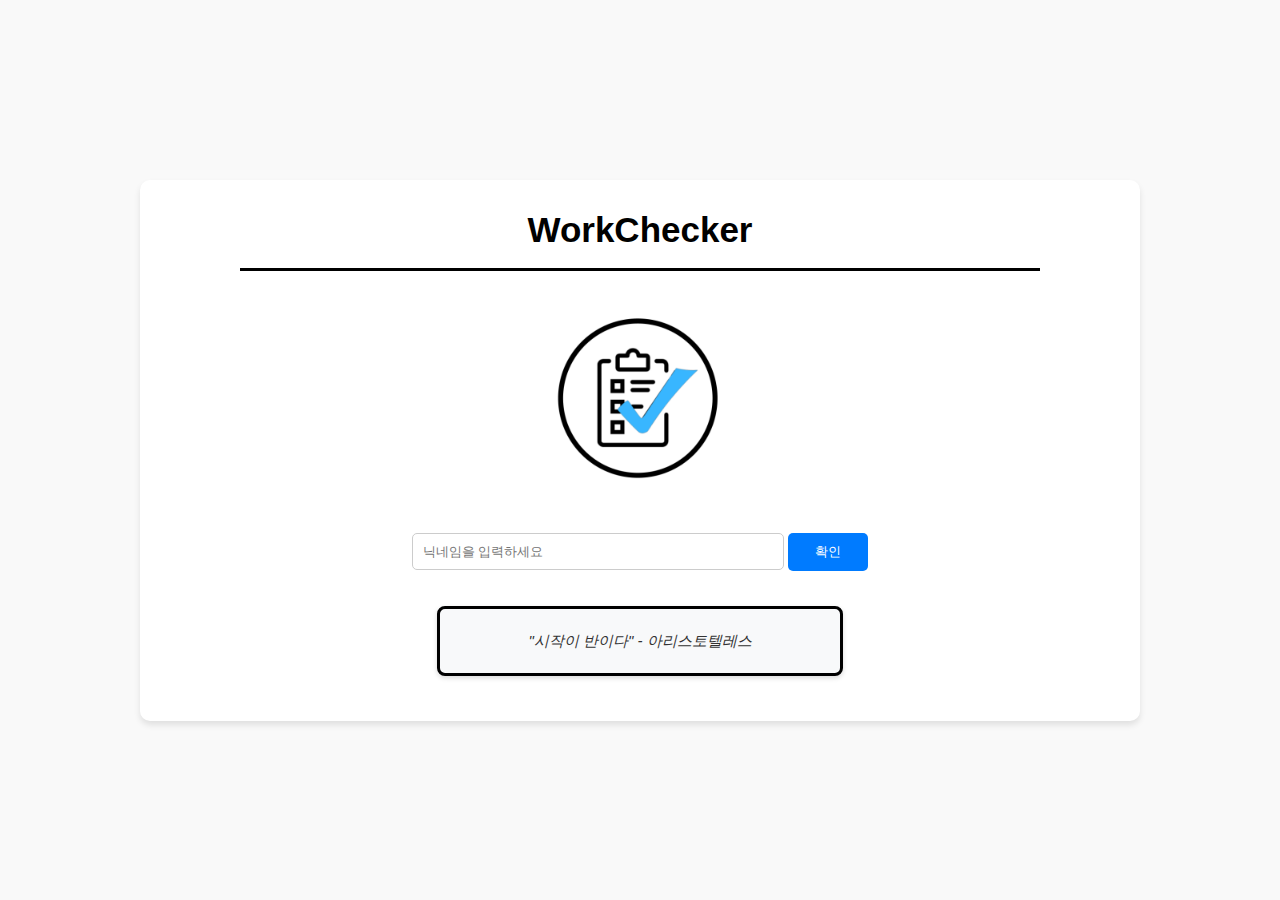
==== index.html @ 5adfe86a "Add files via upload" ====
<!DOCTYPE html>
<html lang="ko">
<head>
  <meta charset="UTF-8">
  <meta name="viewport" content="width=device-width, initial-scale=1.0">
  <title>WorkChecker - 로그인</title>
  <link rel="stylesheet" href="style.css">
</head>
<body>
  <div class="container">
    <div class="head1">
      <h1>WorkChecker</h1>
    </div>
    <hr>
    <div class="image-container">
      <img src="media/제목 없는 디자인 (2).png" alt="메인 이미지" class="main-image">
    </div>
    <div class="nickname">
      <input type="text" class="nickname1" placeholder="닉네임을 입력하세요">
      <button class="button1">확인</button>
    </div>
    <footer></footer>
  </div>
  <script src="index.js"></script>
  <script src="quotes.js"></script>
</body>
</html>
---- style.css ----
body {
    font-family: Arial, sans-serif;
    margin: 0;
    padding: 0;
    display: flex;
    justify-content: center;
    align-items: center;
    min-height: 100vh;
    background-color: #f9f9f9;
}
  
.container {
  width: 1000px;
  min-height: 500px;
  height: auto;
  text-align: center;
  background: #fff;
  border-radius: 10px;
  box-shadow: 0 4px 6px rgba(0, 0, 0, 0.1);
  padding: 20px 0;
  margin: 20px 0;
}
  
h1 {
  font-size: 35px;
  margin-bottom: 20px;
  width: 100%;
  text-align: center;
  margin: 0;
}

  hr {
    height: 3px;
    width: 80%;
    border: none;
    background-color: black;
  }

  input, button {
    padding: 10px;
    margin: 10px 0;
    border: 1px solid #ccc;
    border-radius: 5px;
  }
  
  button {
    background-color: #007BFF;
    color: #fff;
    border: none;
  }
  
  label {
    font-size: large;
    white-space: nowrap;
    display: inline-block;
    margin: 5px 0;
  }

  footer {
    margin: 20px auto;
    font-size: 24px;
    width: auto;
    min-width: 350px;
    padding: 10px 20px;
    color: black;
    border: 3px solid black;
    white-space: nowrap;
    display: inline-block;
  }

  .head1 {
    position: relative;
    display: flex;
    align-items: center;
    padding: 10px 20px;
  }

  /* index.HTML의 CSS*/
  .nickname1 {
    width: 350px;
  }
  
  .button1 {
    width: 80px;
  }
  
  .h1 {
    font-family: 'Times New Roman', Times, serif;
    font-size: 60px;
  }

  /* task.HTML의 CSS */
  .importance-container {
    display: flex;
    align-items: center;
    justify-content: center;
    gap: 20px;
    margin: 20px 0;
    white-space: nowrap;
  }

  .star {
    display: flex;
    gap: 10px;
    align-items: center;
  }

  .star-btn {
    background: none !important;  /* 기존 버튼 스타일 제거 */
    border: none !important;      /* 기존 버튼 테두리 제거 */
    padding: 0 5px !important;    /* 패딩 조정 */
    font-size: 24px !important;   /* 별 크기 조정 */
    color: black !important;      /* 별 색상 */
    cursor: pointer;
    position: static !important;  /* position: absolute 제거 */
  }

  .star-btn:hover {
    transform: scale(1.1);        /* 호버 시 약간 확대 */
    transition: transform 0.2s;
  }

  /* schedule.HTML의 CSS */
  .calendar-container {
    width: 90%;
    margin: 20px auto;
    padding: 0 20px;
  }

  table {
    width: 90%;
    margin: 20px auto;
    border-collapse: collapse;
    table-layout: fixed;  /* 고정 너비 테이블 */
  }

  /* 각 열의 너비 설정 */
  #taskList td:nth-child(1) { width: 10%; }  /* 순위 */
  #taskList td:nth-child(2) { width: 20%; }  /* 중요도 */
  #taskList td:nth-child(3) { width: 40%; }  /* 할 일 */
  #taskList td:nth-child(4) { width: 30%; }  /* 기한 */

  /* 테이블 셀 공통 스타일 */
  #taskList td {
    padding: 5px;
    text-align: center;
    vertical-align: left;
    border: 1px solid #ddd;
    white-space: nowrap;         /* 줄바꿈 방지 */
    overflow: hidden;            /* 넘치는 내용 숨김 */
    text-overflow: ellipsis;     /* 말줄임표 표시 */
    position: relative;          /* 툴팁 위치 기준 */
    height: 70%;
  }

  /* 기한 열 호버 효과 */
  #taskList td:nth-child(4):hover::after {
    content: attr(title);
    position: absolute;
    background-color: rgba(0, 0, 0, 0.8);
    color: white;
    padding: 8px 12px;
    border-radius: 4px;
    font-size: 0.9em;
    white-space: nowrap;
    z-index: 1000;
    left: 50%;
    transform: translateX(-50%);
    top: -40px;
    box-shadow: 0 2px 4px rgba(0, 0, 0, 0.2);
  }

  /* 테이블 헤더 스타일 */
  thead th {
    background-color: skyblue;
    color: black;
    padding: 12px;
    font-weight: bold;
    border: 1px solid #ddd;
  }

  /* 짝 경색 */
  #taskList tr:nth-child(even) {
    background-color: #f9f9f9;
  }

  /* 행 호버 효과 */
  #taskList tr:hover {
    background-color: #f5f5f5;
  }

  /* 툴팁 화살표 */
  #taskList td:nth-child(4):hover::before {
    content: '';
    position: absolute;
    left: 50%;
    top: -10px;
    transform: translateX(-50%);
    border-width: 5px;
    border-style: solid;
    border-color: transparent transparent rgba(0, 0, 0, 0.8) transparent;
  }

  /* 뒤로가기 버튼 스타일 */
  #backBtn {
    position: absolute;
    left: 15px;
  }

  /* calendar.html 스타일 */
  .calendar-header {
    display: flex;
    justify-content: center;
    align-items: center;
    gap: 20px;
    margin: 20px 0 30px 0;
  }

  .calendar-header button {
    position: static;
    padding: 5px 15px;
    font-size: 1.2em;
    background-color: #007BFF;
    color: white;
    border: none;
    border-radius: 5px;
    cursor: pointer;
  }

  .calendar-header h2 {
    font-size: 1.5em;
    margin: 0;
    min-width: 200px;
    text-align: center;
  }

  .calendar {
    width: 80%;
    margin: 10px auto;
    border: 1px solid #ddd;
    table-layout: fixed;
  }

  .calendar table {
    width: 100%;
    border-collapse: collapse;
  }

  .calendar th {
    padding: 10px;
    background-color: skyblue;
    border: 1px solid #ddd;
    font-weight: bold;
  }

  .calendar td {
    width: 14.28%;
    height: 70px;
    padding: 5px;
    border: 1px solid #ddd;
    vertical-align: top;
    position: relative;
    overflow: visible;
  }

  .calendar tr {
    height: 70px;
  }

  .calendar thead tr {
    height: 40px !important;
  }
  .date {
    font-size: 14px;
    margin-bottom: 5px;
  }

  .date-container {
    min-height: 24px;
    min-width: 90px;
    display: flex;
    align-items: center;
    gap: 5px;
    justify-content: flex-start;  /* 왼쪽 정렬 */
    padding-left: 5px;           /* 왼쪽 여백 추가 */
    overflow: auto;
  }
  
  .task-dot {
    width: 5px;
    height: 5px;
    background-color: #ff0000;
    border-radius: 50%;
    margin: 2px auto;
  }

  .calendar-cell {
    height: 60px;
  }

  .calendar-nav {
    display: flex;
    justify-content: center;
    align-items: center;
    gap: 20px;
    margin: 20px 0;
  }

  .calendar-nav button {
    padding: 5px 15px;
    background-color: #007BFF;
    color: white;
    border: none;
    border-radius: 4px;
    cursor: pointer;
  }

  .calendar-nav button:hover {
    background-color: #0056b3;
  }

  #currentMonth {
    font-size: 18px;
    font-weight: bold;
  }

  #calendar {
    width: 100%;
    border-collapse: collapse;
  }

  #calendar th {
    padding: 10px;
    background-color: #f8f9fa;
    border: 1px solid #dee2e6;
  }

  #calendarBody {
    min-height: 600px; /* 70px * 6 = 420px */
  }

  #calendarBody td {
    position: relative;
    vertical-align: top;
    padding: 5px;
    border: 1px solid #dee2e6;
    text-align: left;
  }

  .calendar-cell:hover .event-tooltip {
    display: block;
  }

  .other-month {
    color: #ccc !important;
  }

  footer {
    font-size: 14px;
    margin: 10px 0;
    color: #666;
  }

  .calendar-nav {
    display: flex;
    justify-content: center;
    align-items: center;
    gap: 15px;
    margin: 5px 0;
  }

  .calendar-nav button {
    padding: 5px 10px;
    font-size: 14px;
  }

  .current-date {
    font-size: 16px;
    margin: 0 10px;
  }


  .dot-container {
    position: relative;
    display: inline-block;
    vertical-align: middle;;
    margin-left: 5px;
    height: 20px;
  }

  .event-dot {
    width: 8px;
    height: 8px;
    background-color: #0056b3;
    border-radius: 50%;
    display: inline-block;
    cursor: pointer;
  }

  .event-tooltip {
    display: none;
    position: absolute;
    background-color: rgba(0, 0, 0, 0.8);
    color: white;
    padding: 8px 12px;
    border-radius: 4px;
    font-size: 12px;
    z-index: 1000;
    bottom: 20px;
    left: 50%;
    transform: translateX(-50%);
    white-space: nowrap;
    min-width: 120px;
  }

  .event-tooltip::after {
    content: '';
    position: absolute;
    top: 100%;
    left: 50%;
    transform: translateX(-50%);
    border-width: 5px;
    border-style: solid;
    border-color: rgba(0, 0, 0, 0.8) transparent transparent transparent;
  }

  .event-dot:hover + .event-tooltip {
    display: block;
  }

  td:last-child .event-tooltip {
    right: auto;
    left: 5px;
  }

  td:first-child .event-tooltip {
    left: auto;
    right: 5px;
  }

  .calendar th:first-child,
  .calendar td:first-child:not(.other-month) {
    color: red;
  }

  .calendar th:last-child,
  .calendar td:last-child:not(.other-month) {
    color: blue;
  }

  @media screen and (max-width: 768px) {
    .calendar-container {
        width: 95%;
        padding: 0 10px;
    }

    .calendar td {
        padding: 5px;
        height: 80px;
        font-size: 0.9em;
    }

    .calendar-header h2 {
        font-size: 1.2em;
        min-width: 150px;
    }
  }

  /* 입력 필드 컨테이너 */
  .input-group {
    margin: 10px 0;
    white-space: nowrap;
  }

  /* 중요도 설정 컨테이너 수정 */
  .importance-container {
    white-space: nowrap;
    margin: 20px 0;
  }

  /* 버튼 그룹 스타일 */
  .button-group {
    margin: 20px 0;
    white-space: nowrap;
  }

  .button-group button {
    margin: 0 5px;
  }

  /* 시간 입력 필드와 AM/PM 선택 ���타일 */
  input[type="number"], #ampm {
    height: 30px;
    padding: 5px;
    margin: 5px;
    font-size: 16px;
    border: 1px solid #ccc;
    border-radius: 4px;
  }

  #ampm {
    width: 65px;
    padding: 4px;
    background-color: white;
  }

  /* 연도 입력 필드 (4자리) */
  input[placeholder="년"] {
    width: 80px;
  }

  /* 월 입력 필드 (2자리) */
  input[placeholder="월"] {
    width: 70px;
  }

  /* 일 입력 필드 (2자리) */
  input[placeholder="일"] {
    width: 70px;
  }

  /* 시간 입력 필드 (2자리) */
  input[placeholder="시"] {
    width: 70px;
  }

  /* 분 입력 필드 (2자리) */
  input[placeholder="분"] {
    width: 70px;
  }

  /* 할 일 입력 필드는 넓게 유지 */
  #task {
    width: 300px;
    height: 30px;
    padding: 5px;
    margin: 5px;
    font-size: 16px;
    border: 1px solid #ccc;
    border-radius: 4px;
  }

  /* index.html 이미지 크기 조정 */
  .main-image {
    width: 200px;  /* 300px에서 200px로 감소 */
    height: auto;
    margin: 20px 0;
  }

  /* 이미지 컨테이너 크기도 함께 조정 */
  .image-container {
    width: 200px;  /* 컨테이너도 같이 조정 */
    margin: 0 auto;
  }

  #saveBtn, #editBtn, #deleteBtn, #viewTasksBtn, #viewCalendarBtn {
    width: 150px;
    height: 35px;
    font-size: 16px;
    background-color: #007BFF;
    color: white;
    border: none;
    border-radius: 4px;
    cursor: pointer;
    transition: background-color 0.3s;
    display: flex;
    align-items: center;
    justify-content: center;
  }

#saveBtn:hover, #editBtn:hover, #deleteBtn:hover, #viewTasksBtn:hover, #viewCalendarBtn:hover {
  background-color: #0056b3;
}

  /* 버튼 컨테이너 추가 */
  .button-container {
    display: flex;
    justify-content: center;
    flex-wrap: nowrap;
    gap: 10px;
    margin: 20px 0;
  }

  .primary-buttons, .secondary-buttons {
    display: flex;
    gap: 10px;
    justify-content: center;
  }

  /* 버튼 공통 스타일 */
  #saveBtn, #editBtn, #deleteBtn, #viewTasksBtn, #viewCalendarBtn {
    width: 150px;
    height: 35px;
    font-size: 16px;
    background-color: #007BFF;
    color: white;
    border: none;
    border-radius: 4px;
    cursor: pointer;
    transition: background-color 0.3s;
    display: flex;
    align-items: center;
    justify-content: center;
  }

  #saveBtn:hover, #editBtn:hover, #deleteBtn:hover, 
  #viewTasksBtn:hover, #viewCalendarBtn:hover {
    background-color: #0056b3;
  }

  /* schedule.html 테이블 셀 스타일 */
  #taskList td {
    padding: 10px;
    text-align: center;
    vertical-align: left;
  }

  #taskList td:nth-child(4) {  /* 기한 열 */
    position: relative;
  }

  #taskList td:nth-child(4):hover::after {
    content: attr(title);
    position: absolute;
    background-color: rgba(0, 0, 0, 0.8);
    color: white;
    padding: 5px 10px;
    border-radius: 4px;
    font-size: 0.9em;
    white-space: nowrap;
    z-index: 1000;
    left: 50%;
    transform: translateX(-50%);
    top: -30px;
  }

  /* 체크스 스타일 */
  .task-checkbox {
    width: 20px;
    height: 20px;
    cursor: pointer;
  }

  /* 료된 할 일 스타일 */
  .completed-task {
    text-decoration: line-through;
    color: #888;
  }

  /* 그래프 버튼 스타일 수정 */
  #showGraphBtn {
    padding: 10px 20px;
    font-size: 16px;
    background-color: #007BFF;
    color: white;
    border: none;
    border-radius: 4px;
    cursor: pointer;
    margin: 20px 0;
    transition: background-color 0.3s;
    min-width: 120px;  /* 버튼 너비 고정 */
  }

  #showGraphBtn:hover {
    background-color: #0056b3;
  }

  /* 닫기 상태일 때의 스타일 */
  #showGraphBtn.close {
    background-color: #dc3545;
  }

  #showGraphBtn.close:hover {
    background-color: #c82333;
  }
  .graph {
    width: 300px;
    height: 30px;
    background-color: #f0f0f0;
    border-radius: 15px;
    margin: 20px auto;
    position: relative;
    overflow: hidden;
  }

  #progressBar {
    height: 100%;
    width: 0;
    transition: all 0.5s ease-in-out;  /* width와 backgroundColor 모두에 애니메이션 적용 */
  }

  #progressText {
    position: absolute;
    top: 50%;
    left: 50%;
    transform: translate(-50%, -50%);
    color: black;
    font-weight: bold;
    white-space: nowrap;
    z-index: 2;
    text-shadow: 1px 1px 2px rgba(255, 255, 255, 0.8);
  }

  /* 모달 닫기 버튼 */
  #closeGraphBtn {
    padding: 8px 20px;
    background-color: #6c757d;
    color: white;
    border: none;
    border-radius: 4px;
    cursor: pointer;
    margin-top: 15px;
  }

  /* task.html 수정 모달 스타일 */
  .modal {
    display: none;
    position: fixed;
    top: 0;
    left: 0;
    width: 100%;
    height: 100%;
    background-color: rgba(0, 0, 0, 0.5);
    z-index: 1000;
  }

  .modal-content {
    position: absolute;
    top: 50%;
    left: 50%;
    transform: translate(-50%, -50%);
    background-color: white;
    padding: 20px;
    border-radius: 5px;
    min-width: 300px;
    box-shadow: 0 2px 10px rgba(0, 0, 0, 0.1);
  }

  .modal h2 {
    margin-top: 0;
    margin-bottom: 15px;
    color: #333;
  }

  #taskSelect {
    width: 100%;
    padding: 8px;
    margin: 10px 0;
    border: 1px solid #ccc;
    border-radius: 4px;
    font-size: 14px;
  }

  .modal-buttons {
    display: flex;
    justify-content: center;
    gap: 10px;
    margin-top: 15px;
  }

  .modal-buttons button {
    padding: 8px 20px;
    border: none;
    border-radius: 4px;
    cursor: pointer;
    font-size: 14px;
    transition: background-color 0.3s;
  }

  #selectTaskBtn {
    background-color: #007BFF;
    color: white;
  }

  #cancelTaskBtn {
    background-color: #6c757d;
    color: white;
  }

  /* 헤더 돌아가기 버튼 스타일 */
  .header-back-btn {
    position: absolute;
    left: 20px;
    background-color: #007BFF;
    color: white;
    border: none;
    border-radius: 4px;
    padding: 8px 16px;
    font-size: 20px;
    cursor: pointer;
    transition: background-color 0.3s;
  }

  .header-back-btn:hover {
    background-color: #0056b3;
  }

  /* h1 스타일 */
  .head1 h1 {
    margin: 0 auto;
    text-align: center;
  }

  /* 아가기 버튼 통일된 스타일 */
  .return-button {
    padding: 10px 20px;
    background-color: #007BFF;
    color: white;
    border: none;
    border-radius: 4px;
    cursor: pointer;
    font-size: 16px;
    margin: 20px 0;
    transition: background-color 0.3s;
  }

  .return-button:hover {
    background-color: #0056b3;
  }

  /* 이전 back-button 스타일 제거 */
  /* .back-button 관련 스타일 삭제 */

  /* 그래프 영역 스타일 */
  .graph-container {
    text-align: center;
    margin: 20px 0;
  }

  #graphArea {
    margin: 20px auto;
    max-width: 500px;
  }

  .graph {
    width: 100%;
    height: 30px;
    background-color: #f0f0f0;
    border-radius: 15px;
    margin: 20px auto;
    position: relative;
    overflow: hidden;
  }

  #progressBar {
    height: 100%;
    width: 0;
    transition: all 0.5s ease-in-out;
  }

  #progressText {
    position: absolute;
    top: 50%;
    left: 50%;
    transform: translate(-50%, -50%);
    color: black;
    font-weight: bold;
    white-space: nowrap;
    z-index: 2;
    text-shadow: 1px 1px 2px rgba(255, 255, 255, 0.8);
  }

  /* 버튼 스타일 */
  #showGraphBtn {
    padding: 10px 20px;
    font-size: 16px;
    background-color: #007BFF;
    color: white;
    border: none;
    border-radius: 4px;
    cursor: pointer;
    transition: all 0.3s;
    min-width: 120px;
  }

  #showGraphBtn:hover {
    background-color: #0056b3;
  }

  /* 기한 지난 할 일 스타일 */
  .expired-task {
    color: #dc3545;
    font-weight: bold;
  }

  /* 명언 스타일 */
  footer {
    text-align: center;
    padding: 20px 25px;
    margin: 25px auto;
    max-width: 800px;
    font-size: 15px;
    line-height: 1.6;
    color: #333;
    font-weight: 500;
    font-style: italic;
    background-color: #f8f9fa;
    border-radius: 8px;
    box-shadow: 0 2px 5px rgba(0,0,0,0.15);
  }

  @media (max-width: 768px) {
    footer {
        font-size: 13px;
        padding: 15px 20px;
        margin: 20px auto;
    }
  }

  .task-details-tooltip {
    position: absolute;
    background-color: white;
    border: 1px solid #ddd;
    border-radius: 8px;
    box-shadow: 0 2px 10px rgba(0,0,0,0.1);
    padding: 0;
    min-width: 250px;
    max-height: 300px;
    z-index: 10000;
    display: flex;
    flex-direction: column;
  }

  .tooltip-header {
    background-color: #f8f9fa;
    padding: 10px;
    border-bottom: 1px solid #ddd;
    border-radius: 8px 8px 0 0;
    font-weight: bold;
    flex-shrink: 0;
  }

  .tooltip-content {
    padding: 15px;
    overflow-y: auto;
    flex-grow: 1;
    max-height: 150px;
  }

  .tooltip-footer {
    padding: 10px;
    border-top: 1px solid #ddd;
    background-color: white;
    height: 50px;
    box-sizing: border-box;
    display: flex;           /* Flexbox 사용 */
    justify-content: right; /* 수평 중앙 정렬 */
    align-items: center;     /* 수직 중앙 정렬 */
  }

  .event-item {
    margin-bottom: 10px;
    padding: 8px;
    border-bottom: 1px solid #eee;
  }

  .event-item:last-child {
    border-bottom: none;
    margin-bottom: 0;
  }

  .event-item p {
    margin: 5px 0;
    line-height: 1.4;
  }

  .close-tooltip {
    padding: 5px 10px;
    height: 30px;
    line-height: 20px;
    background-color: #007bff;
    color: white;
    border: none;
    border-radius: 4px;
    cursor: pointer;
  }

  .close-tooltip:hover {
    background-color: #0056b3;
  }

  /* hover 툴팁 제거 */
  .event-dot:hover::after,
  .event-dot:hover::before {
    display: none;
  }
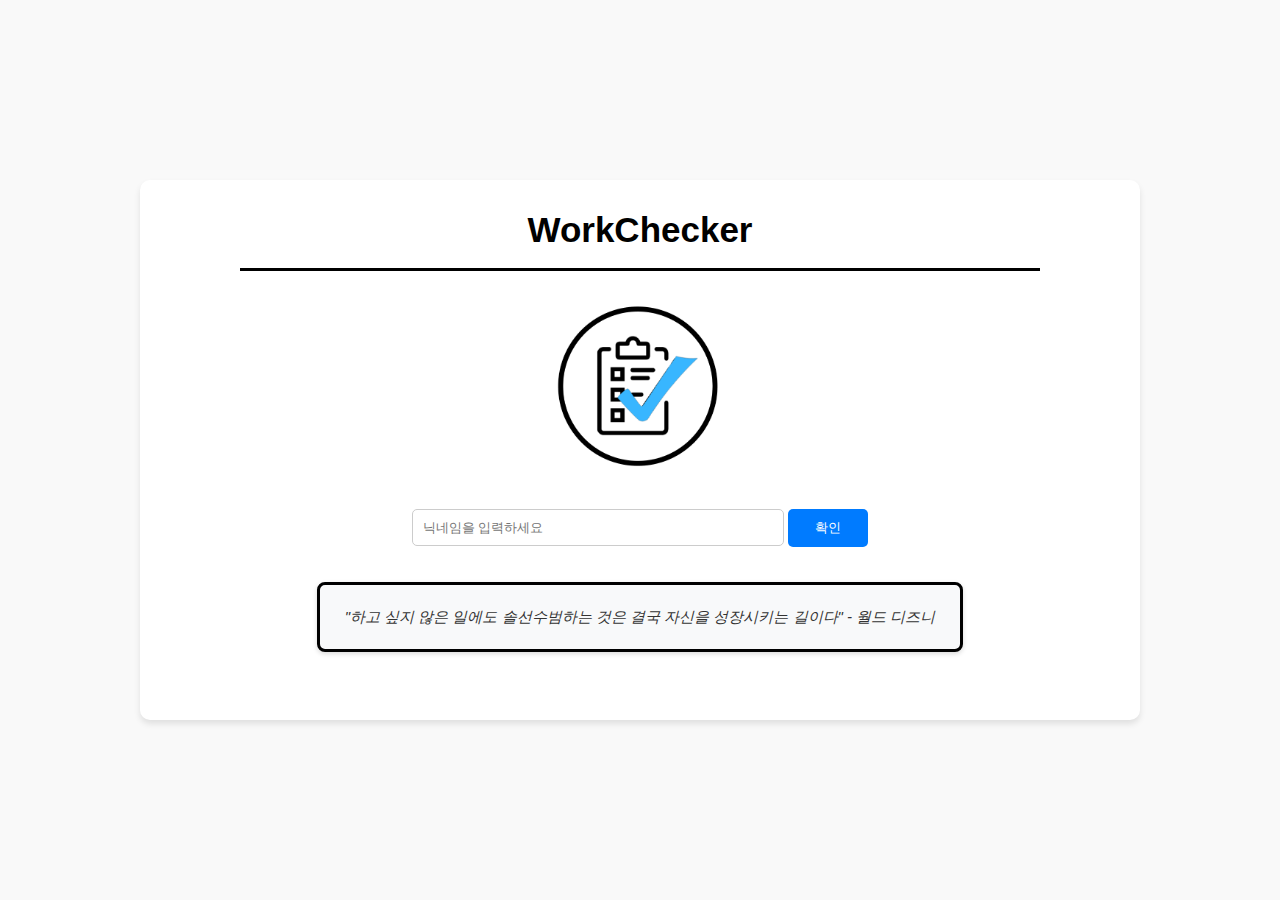
==== commit efaa2272: "Update index.html" ====
--- a/index.html
+++ b/index.html
@@ -13,7 +13,7 @@
     </div>
     <hr>
     <div class="image-container">
-      <img src="media/제목 없는 디자인 (2).png" alt="메인 이미지" class="main-image">
+      <img src="media/Work Checker logo.png" alt="메인 이미지" class="main-image">
     </div>
     <div class="nickname">
       <input type="text" class="nickname1" placeholder="닉네임을 입력하세요">
